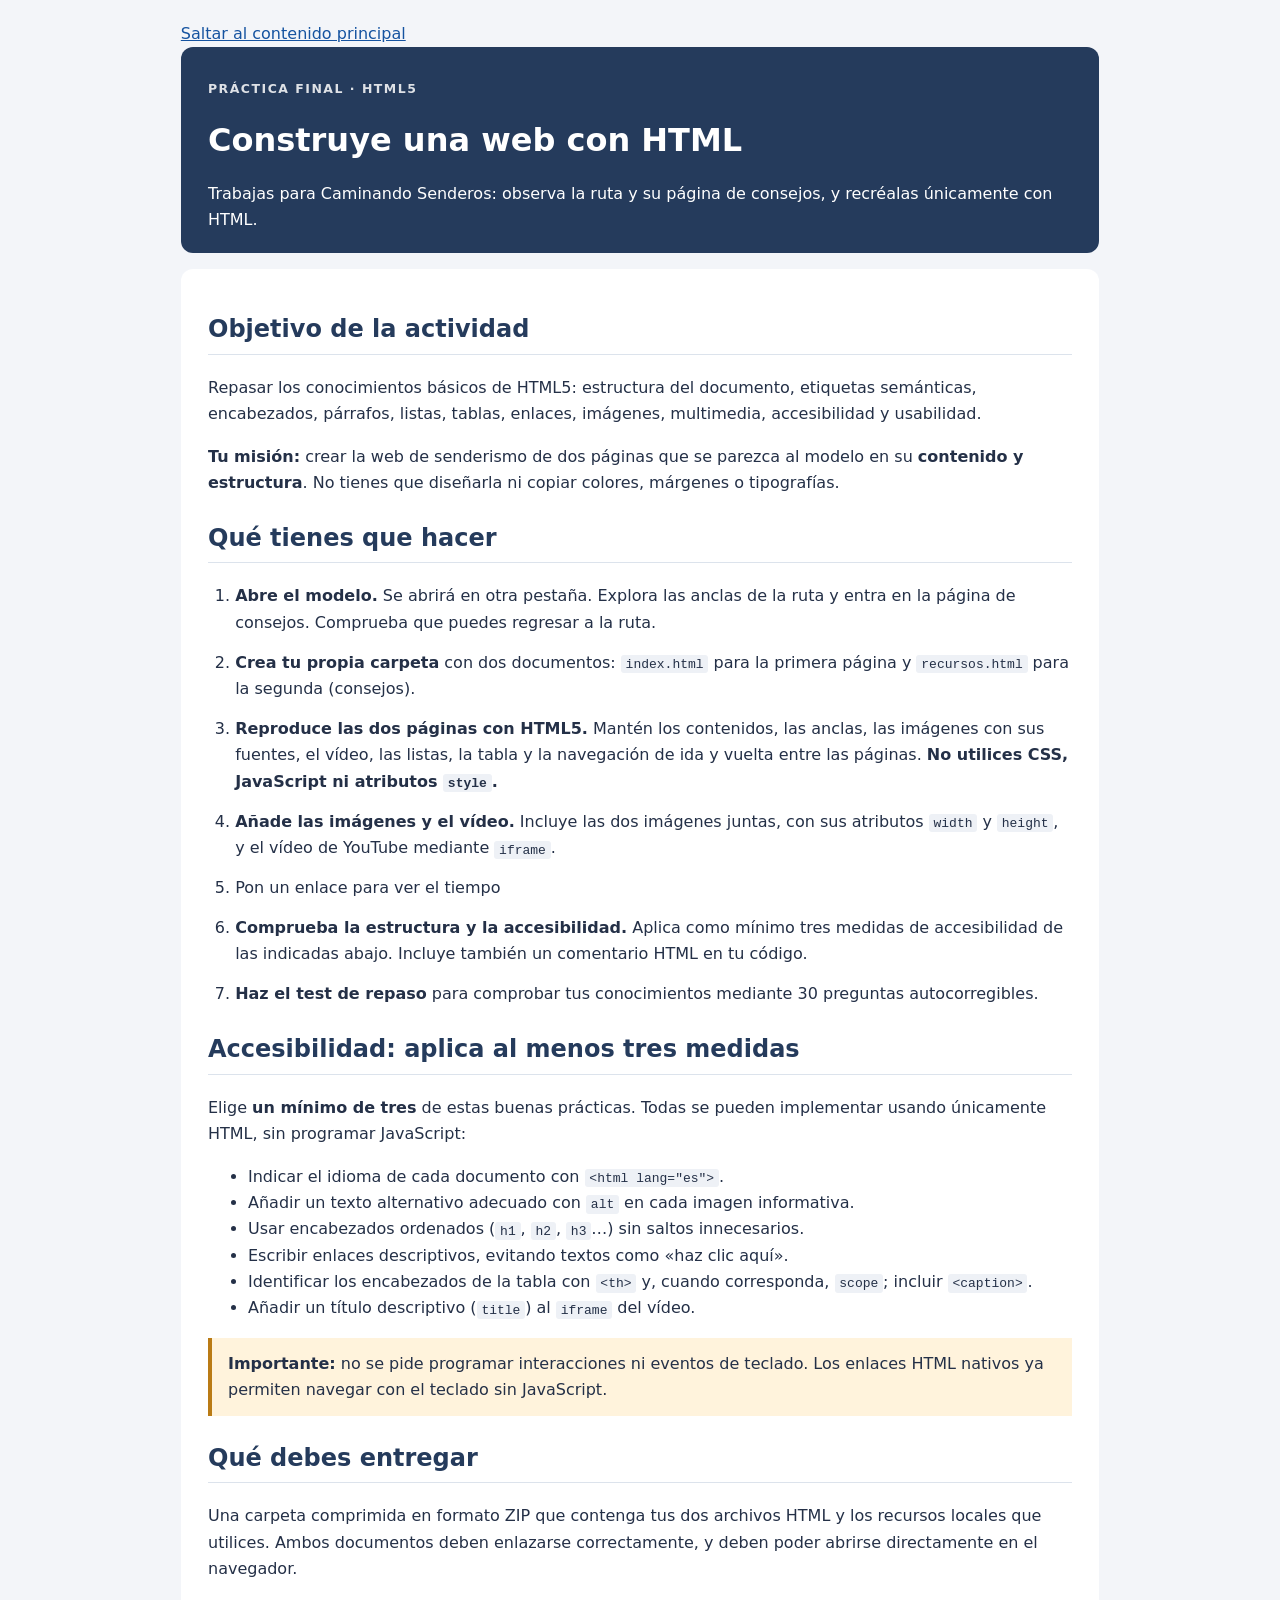
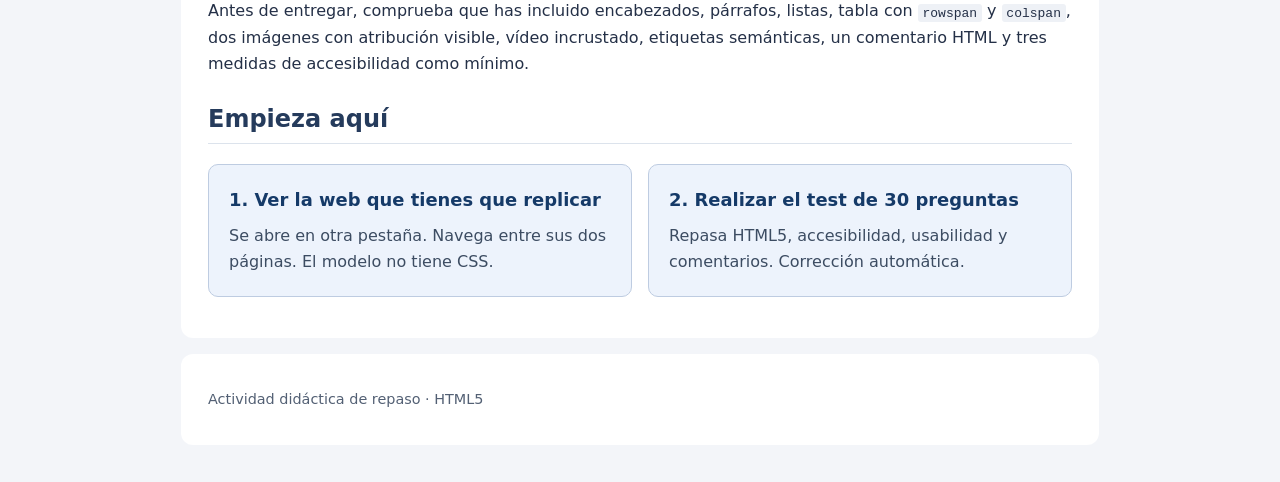
==== index.html @ 8881a0ac "practica para los alumnos" ====
<!doctype html>
<html lang="es">
<head>
  <meta charset="utf-8">
  <meta name="viewport" content="width=device-width, initial-scale=1">
  <title>Actividad final de repaso · HTML5</title>
  <link rel="stylesheet" href="estilos.css">
</head>
<body>
  <a class="salto" href="#contenido">Saltar al contenido principal</a>
  <header>
    <p class="etiqueta">Práctica final · HTML5</p>
    <h1>Construye una web con HTML</h1>
    <p>Trabajas para Caminando Senderos: observa la ruta y su página de consejos, y recréalas únicamente con HTML.</p>
  </header>
  <main id="contenido">
    <section aria-labelledby="objetivo">
      <h2 id="objetivo">Objetivo de la actividad</h2>
      <p>Repasar los conocimientos básicos de HTML5: estructura del documento, etiquetas semánticas, encabezados, párrafos, listas, tablas, enlaces, imágenes, multimedia, accesibilidad y usabilidad.</p>
      <p><strong>Tu misión:</strong> crear la web de senderismo de dos páginas que se parezca al modelo en su <strong>contenido y estructura</strong>. No tienes que diseñarla ni copiar colores, márgenes o tipografías.</p>
    </section>

    <section class="pasos" aria-labelledby="instrucciones">
      <h2 id="instrucciones">Qué tienes que hacer</h2>
      <ol>
        <li><strong>Abre el modelo.</strong> Se abrirá en otra pestaña. Explora las anclas de la ruta y entra en la página de consejos. Comprueba que puedes regresar a la ruta.</li>
        <li><strong>Crea tu propia carpeta</strong> con dos documentos: <code>index.html</code> para la primera página y <code>recursos.html</code> para la segunda (consejos).</li>
        <li><strong>Reproduce las dos páginas con HTML5.</strong> Mantén los contenidos, las anclas, las imágenes con sus fuentes, el vídeo, las listas, la tabla y la navegación de ida y vuelta entre las páginas. <strong>No utilices CSS, JavaScript ni atributos <code>style</code>.</strong></li>
        <li><strong>Añade las imágenes y el vídeo.</strong> Incluye las dos imágenes juntas, con sus atributos <code>width</code> y <code>height</code>, y el vídeo de YouTube mediante <code>iframe</code>.</li>
        <li>Pon un enlace para ver el tiempo</li>
        <li><strong>Comprueba la estructura y la accesibilidad.</strong> Aplica como mínimo tres medidas de accesibilidad de las indicadas abajo. Incluye también un comentario HTML en tu código.</li>
        <li><strong>Haz el test de repaso</strong> para comprobar tus conocimientos mediante 30 preguntas autocorregibles.</li>
      </ol>
    </section>



    <section aria-labelledby="accesibilidad">
      <h2 id="accesibilidad">Accesibilidad: aplica al menos tres medidas</h2>
      <p>Elige <strong>un mínimo de tres</strong> de estas buenas prácticas. Todas se pueden implementar usando únicamente HTML, sin programar JavaScript:</p>
      <ul>
        <li>Indicar el idioma de cada documento con <code>&lt;html lang="es"&gt;</code>.</li>
        <li>Añadir un texto alternativo adecuado con <code>alt</code> en cada imagen informativa.</li>
        <li>Usar encabezados ordenados (<code>h1</code>, <code>h2</code>, <code>h3</code>…) sin saltos innecesarios.</li>
        <li>Escribir enlaces descriptivos, evitando textos como «haz clic aquí».</li>
        <li>Identificar los encabezados de la tabla con <code>&lt;th&gt;</code> y, cuando corresponda, <code>scope</code>; incluir <code>&lt;caption&gt;</code>.</li>
        <li>Añadir un título descriptivo (<code>title</code>) al <code>iframe</code> del vídeo.</li>
      </ul>
      <p class="nota"><strong>Importante:</strong> no se pide programar interacciones ni eventos de teclado. Los enlaces HTML nativos ya permiten navegar con el teclado sin JavaScript.</p>
    </section>

    <section aria-labelledby="entrega">
      <h2 id="entrega">Qué debes entregar</h2>
      <p>Una carpeta comprimida en formato ZIP que contenga tus dos archivos HTML y los recursos locales que utilices. Ambos documentos deben enlazarse correctamente, y deben poder abrirse directamente en el navegador.</p>
      <p>Antes de entregar, comprueba que has incluido encabezados, párrafos, listas, tabla con <code>rowspan</code> y <code>colspan</code>, dos imágenes con atribución visible, vídeo incrustado, etiquetas semánticas, un comentario HTML y tres medidas de accesibilidad como mínimo.</p>
    </section>

    <section aria-labelledby="accesos">
      <h2 id="accesos">Empieza aquí</h2>
      <div class="accesos">
        <a class="acceso" href="modelo.html" target="_blank" rel="noopener">
          <strong>1. Ver la web que tienes que replicar</strong>
          <span>Se abre en otra pestaña. Navega entre sus dos páginas. El modelo no tiene CSS.</span>
        </a>
        <a class="acceso" href="test.html">
          <strong>2. Realizar el test de 30 preguntas</strong>
          <span>Repasa HTML5, accesibilidad, usabilidad y comentarios. Corrección automática.</span>
        </a>
      </div>
    </section>
  </main>
  <footer><p>Actividad didáctica de repaso · HTML5</p></footer>
</body>
</html>
---- estilos.css ----
/* Estilos solo para el material de referencia docente.
   El alumnado NO debe utilizar CSS en su entrega. */
:root{font-family:system-ui,-apple-system,Segoe UI,Arial,sans-serif;color:#243047;background:#f3f5f9;line-height:1.65}*{box-sizing:border-box}body{max-width:960px;margin:0 auto;padding:1.3rem}header,main,footer{background:white;padding:1.2rem 1.7rem;border-radius:12px;margin:0 0 1rem}header{background:#253b5c;color:white}header p{margin-bottom:0}h1{line-height:1.2}h2{color:#253b5c;border-bottom:1px solid #dce3ec;padding-bottom:.25rem}h3{color:#344965}nav{padding:.8rem 1.2rem;background:#e3eaf6;margin:1rem 0;border-radius:8px}nav a{margin-right:1rem}a{color:#1553a0}a:focus-visible,button:focus-visible,input:focus-visible{outline:3px solid #e28f16;outline-offset:3px}section{margin:1.4rem 0}figure{margin:1rem 0}figure img{max-width:100%;height:auto;vertical-align:middle;border-radius:7px;margin:0 .5rem .5rem 0}figcaption{font-size:.92rem;color:#4c5665}table{border-collapse:collapse;width:100%;max-width:780px}th,td{border:1px solid #a5b1c4;padding:.6rem;text-align:left}th{background:#eaf0f8}caption{font-weight:650;margin-bottom:.5rem}aside{background:#edf3fc;border-left:4px solid #3965a7;padding:.8rem 1rem}iframe{max-width:100%;border:0}code{background:#eef1f6;padding:.1rem .3rem;border-radius:3px}fieldset{border:1px solid #bbc5d4;border-radius:8px;padding:1rem;margin-bottom:1rem}legend{font-weight:650}button{cursor:pointer;padding:.65rem 1rem;border-radius:6px;border:1px solid #253b5c;background:#253b5c;color:white}button[type=reset]{background:white;color:#253b5c}footer{font-size:.9rem;color:#536074} .nota{padding:.8rem 1rem;background:#fff3dc;border-left:4px solid #ba7b15} @media(max-width:600px){body{padding:.5rem}main,header,footer{padding:1rem}nav a{display:inline-block;margin-bottom:.35rem}}
/* Portada de la actividad */
.etiqueta{font-size:.78rem;letter-spacing:.12em;text-transform:uppercase;font-weight:750;opacity:.85}
.pasos ol{padding-left:1.7rem}.pasos li{margin-bottom:.85rem}
.aviso{background:#fff6e7;border:1px solid #e4c993;border-left:5px solid #a96f16;border-radius:8px;padding:1rem 1.25rem}
.aviso h2{margin-top:0}.accesos{display:grid;grid-template-columns:repeat(auto-fit,minmax(260px,1fr));gap:1rem}
a.acceso{display:flex;flex-direction:column;gap:.5rem;text-decoration:none;background:#edf3fc;border:1px solid #becce1;border-radius:10px;padding:1.25rem;color:#153a68}
a.acceso:hover{background:#dce9fa}a.acceso strong{font-size:1.12rem}a.acceso span{color:#3c4c62}
.salto:focus{display:inline-block;background:#fff;padding:.5rem}
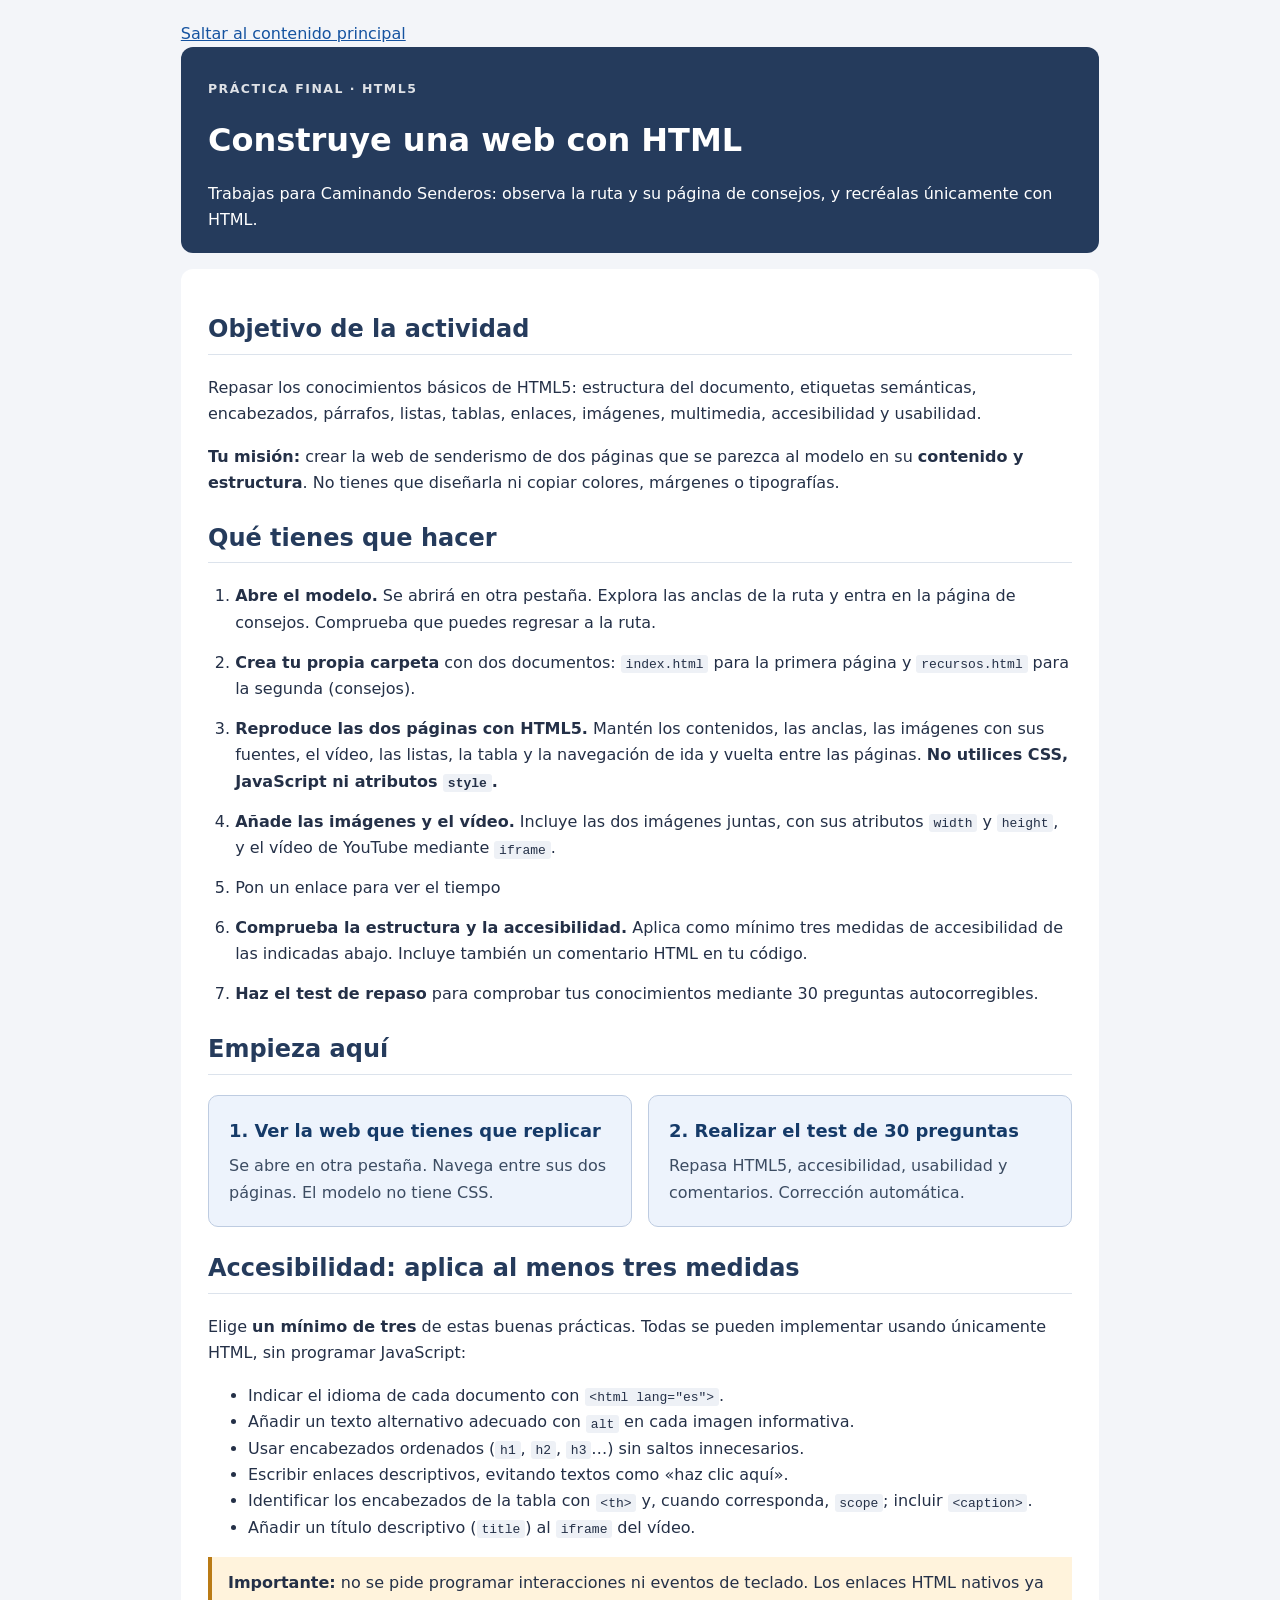
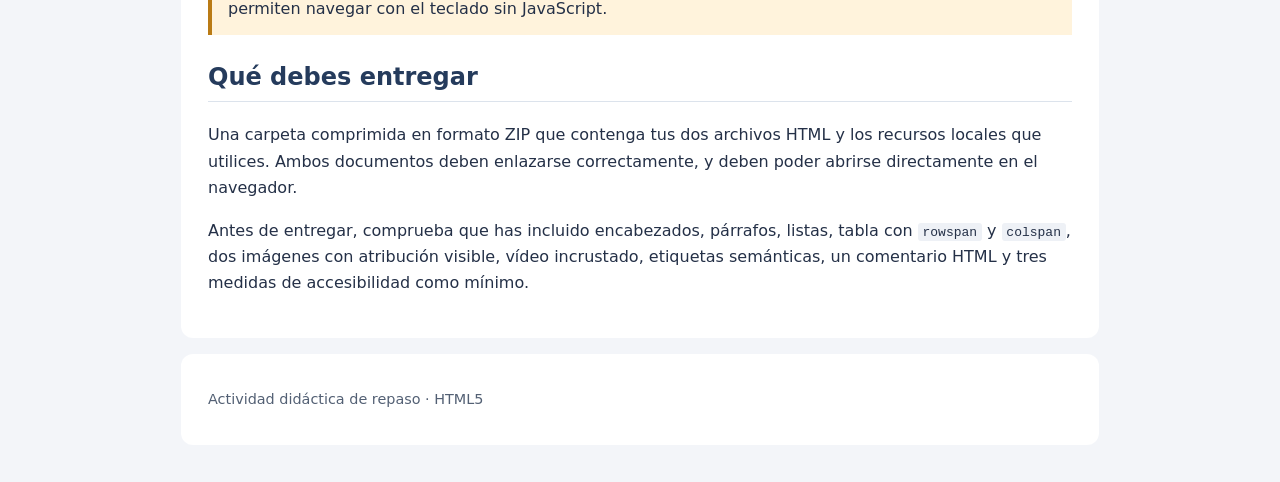
==== commit bf6045b3: "nuevos cambios" ====
--- a/index.html
+++ b/index.html
@@ -5,6 +5,9 @@
   <meta name="viewport" content="width=device-width, initial-scale=1">
   <title>Actividad final de repaso · HTML5</title>
   <link rel="stylesheet" href="estilos.css">
+  <link rel="icon" href="imagenes/favicon.png" type="image/x-icon">
+  
+  
 </head>
 <body>
   <a class="salto" href="#contenido">Saltar al contenido principal</a>
@@ -33,6 +36,20 @@
       </ol>
     </section>
 
+     <section aria-labelledby="accesos">
+      <h2 id="accesos">Empieza aquí</h2>
+      <div class="accesos">
+        <a class="acceso" href="modelo.html" target="_blank" rel="noopener">
+          <strong>1. Ver la web que tienes que replicar</strong>
+          <span>Se abre en otra pestaña. Navega entre sus dos páginas. El modelo no tiene CSS.</span>
+        </a>
+        <a class="acceso" href="test.html">
+          <strong>2. Realizar el test de 30 preguntas</strong>
+          <span>Repasa HTML5, accesibilidad, usabilidad y comentarios. Corrección automática.</span>
+        </a>
+      </div>
+    </section>
+
 
 
     <section aria-labelledby="accesibilidad">
@@ -55,19 +72,7 @@
       <p>Antes de entregar, comprueba que has incluido encabezados, párrafos, listas, tabla con <code>rowspan</code> y <code>colspan</code>, dos imágenes con atribución visible, vídeo incrustado, etiquetas semánticas, un comentario HTML y tres medidas de accesibilidad como mínimo.</p>
     </section>
 
-    <section aria-labelledby="accesos">
-      <h2 id="accesos">Empieza aquí</h2>
-      <div class="accesos">
-        <a class="acceso" href="modelo.html" target="_blank" rel="noopener">
-          <strong>1. Ver la web que tienes que replicar</strong>
-          <span>Se abre en otra pestaña. Navega entre sus dos páginas. El modelo no tiene CSS.</span>
-        </a>
-        <a class="acceso" href="test.html">
-          <strong>2. Realizar el test de 30 preguntas</strong>
-          <span>Repasa HTML5, accesibilidad, usabilidad y comentarios. Corrección automática.</span>
-        </a>
-      </div>
-    </section>
+   
   </main>
   <footer><p>Actividad didáctica de repaso · HTML5</p></footer>
 </body>
